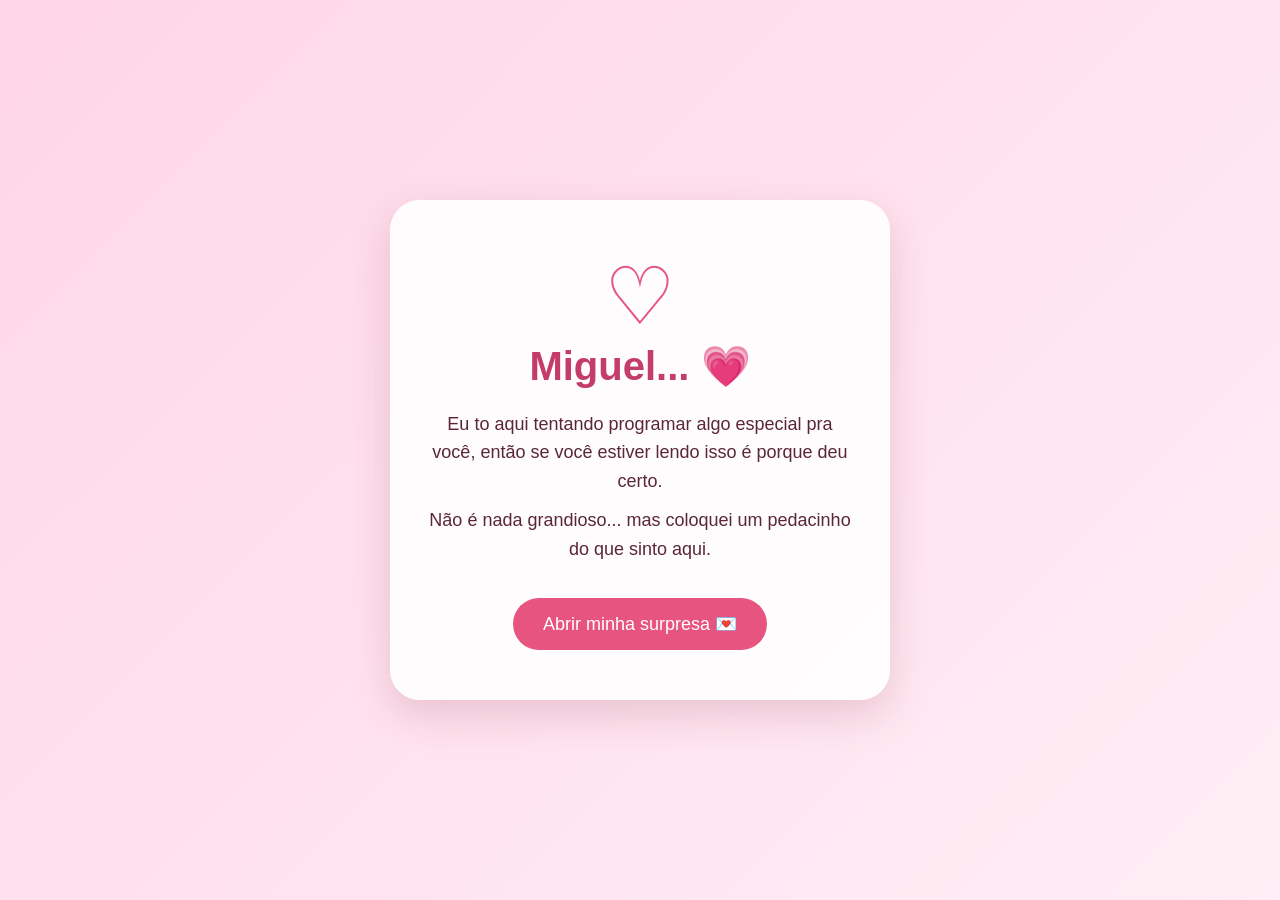
==== index.html @ 70d2859a "Add files via upload" ====
<!DOCTYPE html>
<html lang="pt-BR">

<head>

    <meta charset="UTF-8">

    <meta name="viewport" content="width=device-width, initial-scale=1.0">

    <title>Para o Dono do Gol mais lindo 💗</title>

    <link rel="stylesheet" href="style.css">

</head>

<body>

    <!-- TELA INICIAL -->

    <div id="telaInicial" class="tela-inicial">

        <div class="carta">

            <div class="coracao-grande">♡</div>

            <h1>Miguel... 💗</h1>

            <p>
                Eu to aqui tentando programar algo especial pra você,
                então se você estiver lendo isso é porque deu certo.
            </p>

            <p>
                Não é nada grandioso...
                mas coloquei um pedacinho do que sinto aqui.
            </p>

            <button onclick="abrirSurpresa()">
                Abrir minha surpresa 💌
            </button>

        </div>

    </div>


    <!-- SUA SURPRESA -->

    <main class="container">

        <div class="coracao">♡</div>

        <h1>Oie, Amor 💗</h1>

        <p class="subtitulo">
            Eu fiz uma coisinha pra você...
        </p>

        <button onclick="mostrarSurpresa()">
            Clique aqui 💌
        </button>

        <div id="surpresa" class="surpresa">

            <h2>É que eu tava com saudade...</h2>

            <p>
                E queria encontrar um jeitinho diferente
                de te lembrar o quanto você é especial pra mim. ❤️
            </p>

            <p>
                Desde o dia <strong>14 de junho de 2026</strong>,
                você acabou se tornando uma pessoa muito importante
                na minha vida, eu não sabia que eu ia conhece um homem
                tão especial como você, eu sei que ainda é algo recente
                mas eu amo ver a evolução dos meus sentimentos por você
                e a forma como cada dia você faz eu me apaixonar por você
                todos os dias, eu amo você meu loirinho.
            </p>

            <div class="contador">

                <h3>Já faz...</h3>

                <div id="tempo">
                    Calculando...
                </div>

                <span>
                    que a gente se conheceu 💗
                </span>

            </div>

            <p class="final">
                Espero que você tenha gostado dessa pequena surpresa. 🥹
            </p>

            <p class="assinatura">
                Com carinho,<br>
                Gigi 💗
            </p>


            <!-- CARTA FINAL -->

            <button class="botao-final" onclick="mostrarCarta()">
                Tem mais uma coisa... 💌
            </button>

            <div id="cartaFinal" class="carta-final">

                <div class="coracao-final">♥</div>

                <h2>Pra você, meu loirinho ❤️</h2>

                <p>
                    Talvez eu não consiga colocar em palavras
                    tudo que eu sinto por você...
                </p>

                <p>
                    Mas espero que, através dessa pequena surpresa,
                    você consiga sentir pelo menos um pouquinho
                    do carinho que eu tenho por você.
                </p>

                <p>
                    Obrigada por ter aparecido na minha vida.
                    Eu amo cada momento, cada conversa,
                    cada risada e cada pedacinho da nossa história.
                </p>

                <h3>
                    Eu amo você. ❤️
                </h3>

            </div>

        </div>

    </main>


    <script src="script.js"></script>

</body>

</html>
---- style.css ----
* {
    margin: 0;
    padding: 0;
    box-sizing: border-box;
}

body {
    min-height: 100vh;

    display: flex;
    justify-content: center;
    align-items: center;

    font-family: Arial, sans-serif;

    background: linear-gradient(135deg, #ffd6e7, #ffeef5);

    color: #5a263b;

    overflow-x: hidden;
}


/* =========================
   PÁGINA PRINCIPAL
========================= */

.container {
    width: 90%;
    max-width: 650px;

    text-align: center;

    padding: 50px 30px;

    background: rgba(255, 255, 255, 0.8);

    border-radius: 30px;

    box-shadow: 0 15px 40px rgba(150, 60, 90, 0.2);

    backdrop-filter: blur(10px);

    position: relative;

    z-index: 2;
}


.coracao {
    font-size: 70px;

    color: #e75480;

    animation: pulsar 1.5s infinite;
}


h1 {
    font-size: 42px;

    margin-bottom: 10px;

    color: #c43d68;
}


.subtitulo {
    font-size: 20px;

    margin-bottom: 30px;
}


button {
    border: none;

    padding: 15px 30px;

    border-radius: 30px;

    background: #e75480;

    color: white;

    font-size: 18px;

    cursor: pointer;

    transition: 0.3s;
}


button:hover {
    transform: scale(1.08);

    background: #c43d68;
}


.surpresa {
    display: none;

    margin-top: 35px;

    animation: aparecer 1s ease;
}


.surpresa h2 {
    color: #c43d68;

    margin-bottom: 20px;
}


.surpresa p {
    font-size: 18px;

    line-height: 1.7;

    margin-bottom: 20px;
}


.contador {
    margin: 30px 0;

    padding: 25px;

    border-radius: 20px;

    background: #fff0f6;
}


.contador h3 {
    margin-bottom: 10px;
}


#tempo {
    font-size: 25px;

    font-weight: bold;

    color: #c43d68;

    margin-bottom: 8px;
}


.final {
    margin-top: 30px;
}


.assinatura {
    font-size: 20px !important;

    color: #c43d68;

    font-weight: bold;
}


/* =========================
   TELA INICIAL
========================= */

.tela-inicial {
    position: fixed;

    top: 0;
    left: 0;

    width: 100%;
    height: 100vh;

    display: flex;
    justify-content: center;
    align-items: center;

    background: linear-gradient(135deg, #ffd6e7, #ffeef5);

    z-index: 1000;
}


.carta {
    width: 90%;
    max-width: 500px;

    padding: 50px 35px;

    text-align: center;

    background: rgba(255, 255, 255, 0.9);

    border-radius: 30px;

    box-shadow: 0 15px 40px rgba(150, 60, 90, 0.2);

    animation: entrada 1s ease;
}


.coracao-grande {
    font-size: 80px;

    color: #e75480;

    animation: pulsar 1.5s infinite;
}


.carta h1 {
    font-size: 40px;

    color: #c43d68;

    margin-bottom: 20px;
}


.carta p {
    font-size: 18px;

    line-height: 1.6;

    margin-bottom: 10px;
}


.carta button {
    margin-top: 25px;
}


/* =========================
   ANIMAÇÕES
========================= */

@keyframes pulsar {

    0% {
        transform: scale(1);
    }

    50% {
        transform: scale(1.2);
    }

    100% {
        transform: scale(1);
    }

}


@keyframes aparecer {

    from {
        opacity: 0;

        transform: translateY(20px);
    }

    to {
        opacity: 1;

        transform: translateY(0);
    }

}


@keyframes entrada {

    from {
        opacity: 0;

        transform: translateY(30px);
    }

    to {
        opacity: 1;

        transform: translateY(0);
    }

}


@keyframes desaparecer {

    from {
        opacity: 1;
    }

    to {
        opacity: 0;
    }

}


@keyframes subir {

    from {
        transform: translateY(0);

        opacity: 1;
    }

    to {
        transform: translateY(-100vh);

        opacity: 0;
    }

}


.sumir {
    animation: desaparecer 1s ease forwards;
}
.botao-final {
    margin-top: 20px;
}

.carta-final {
    display: none;

    margin-top: 40px;

    padding: 35px 25px;

    background: #fff0f6;

    border-radius: 25px;

    animation: aparecer 1s ease;

    box-shadow: 0 10px 30px rgba(150, 60, 90, 0.15);
}

.coracao-final {
    font-size: 60px;

    color: #e75480;

    animation: pulsar 1.5s infinite;

    margin-bottom: 15px;
}

.carta-final h2 {
    color: #c43d68;

    margin-bottom: 20px;
}

.carta-final p {
    margin-bottom: 18px;
}

.carta-final h3 {
    margin-top: 25px;

    color: #c43d68;

    font-size: 25px;
}
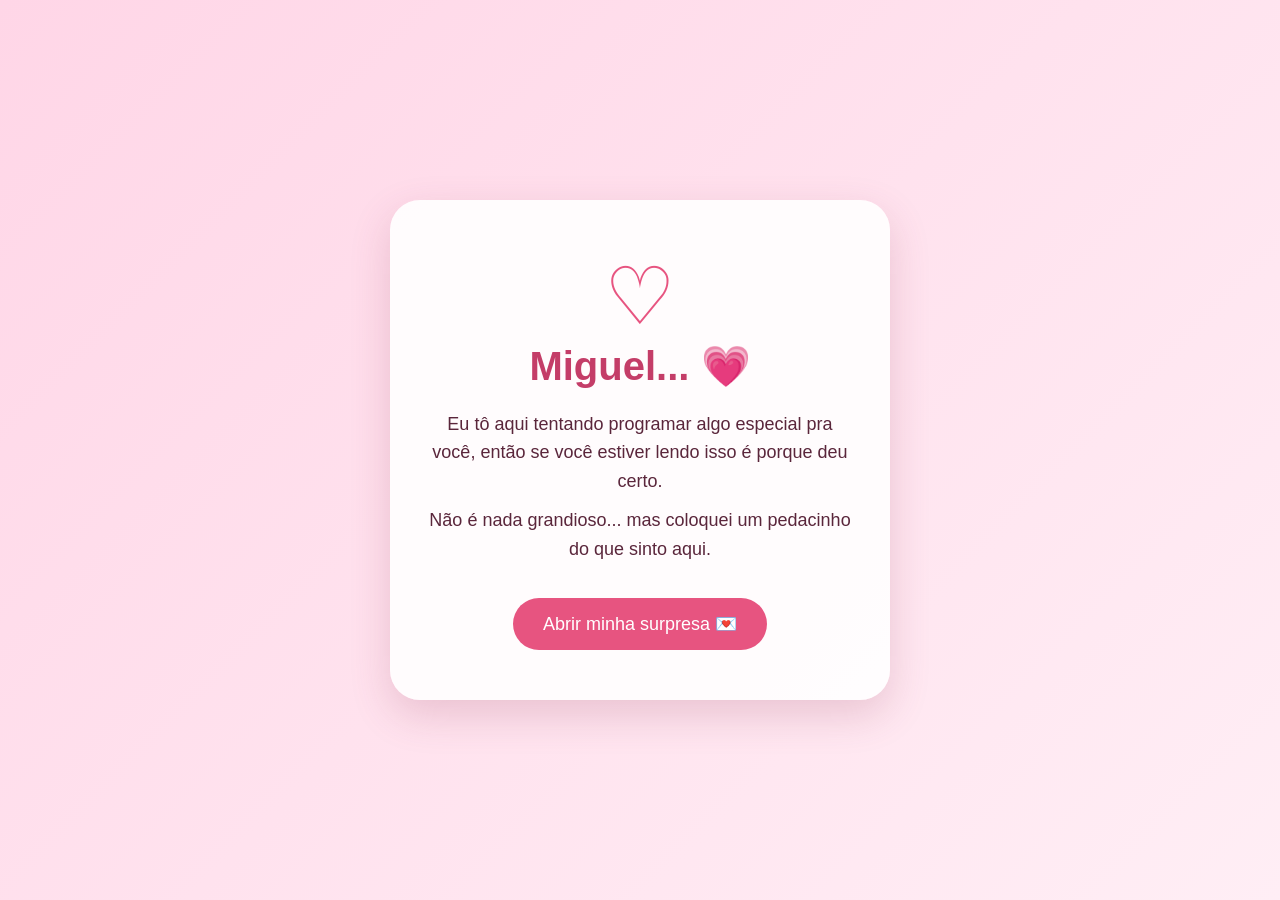
==== commit 0082ea15: "Update index.html" ====
--- a/index.html
+++ b/index.html
@@ -1,22 +1,17 @@
- <!DOCTYPE html>
+```html
+<!DOCTYPE html>
 <html lang="pt-BR">
 
 <head>
-
     <meta charset="UTF-8">
-
     <meta name="viewport" content="width=device-width, initial-scale=1.0">
-
     <title>Para o Dono do Gol mais lindo 💗</title>
-
     <link rel="stylesheet" href="style.css">
-
 </head>
 
 <body>
 
     <!-- TELA INICIAL -->
-
     <div id="telaInicial" class="tela-inicial">
 
         <div class="carta">
@@ -26,7 +21,7 @@
             <h1>Miguel... 💗</h1>
 
             <p>
-                Eu to aqui tentando programar algo especial pra você,
+                Eu tô aqui tentando programar algo especial pra você,
                 então se você estiver lendo isso é porque deu certo.
             </p>
 
@@ -45,7 +40,6 @@
 
 
     <!-- SUA SURPRESA -->
-
     <main class="container">
 
         <div class="coracao">♡</div>
@@ -60,6 +54,7 @@
             Clique aqui 💌
         </button>
 
+
         <div id="surpresa" class="surpresa">
 
             <h2>É que eu tava com saudade...</h2>
@@ -72,13 +67,23 @@
             <p>
                 Desde o dia <strong>14 de junho de 2026</strong>,
                 você acabou se tornando uma pessoa muito importante
-                na minha vida, eu não sabia que eu ia conhece um homem
-                tão especial como você, eu sei que ainda é algo recente
-                mas eu amo ver a evolução dos meus sentimentos por você
-                e a forma como cada dia você faz eu me apaixonar por você
-                todos os dias, eu amo você meu loirinho.
+                na minha vida. Eu não sabia que ia conhecer um homem
+                tão especial como você.
             </p>
 
+            <p>
+                Eu sei que ainda é algo recente,
+                mas eu amo ver a evolução dos meus sentimentos por você
+                e a forma como cada dia você faz eu me apaixonar
+                ainda mais por você.
+            </p>
+
+            <p>
+                Eu amo você, meu loirinho. ❤️
+            </p>
+
+
+            <!-- CONTADOR -->
             <div class="contador">
 
                 <h3>Já faz...</h3>
@@ -93,6 +98,7 @@
 
             </div>
 
+
             <p class="final">
                 Espero que você tenha gostado dessa pequena surpresa. 🥹
             </p>
@@ -104,10 +110,10 @@
 
 
             <!-- CARTA FINAL -->
-
             <button class="botao-final" onclick="mostrarCarta()">
                 Tem mais uma coisa... 💌
             </button>
+
 
             <div id="cartaFinal" class="carta-final">
 
@@ -147,4 +153,5 @@
 
 </body>
 
-</html>+</html>
+```
